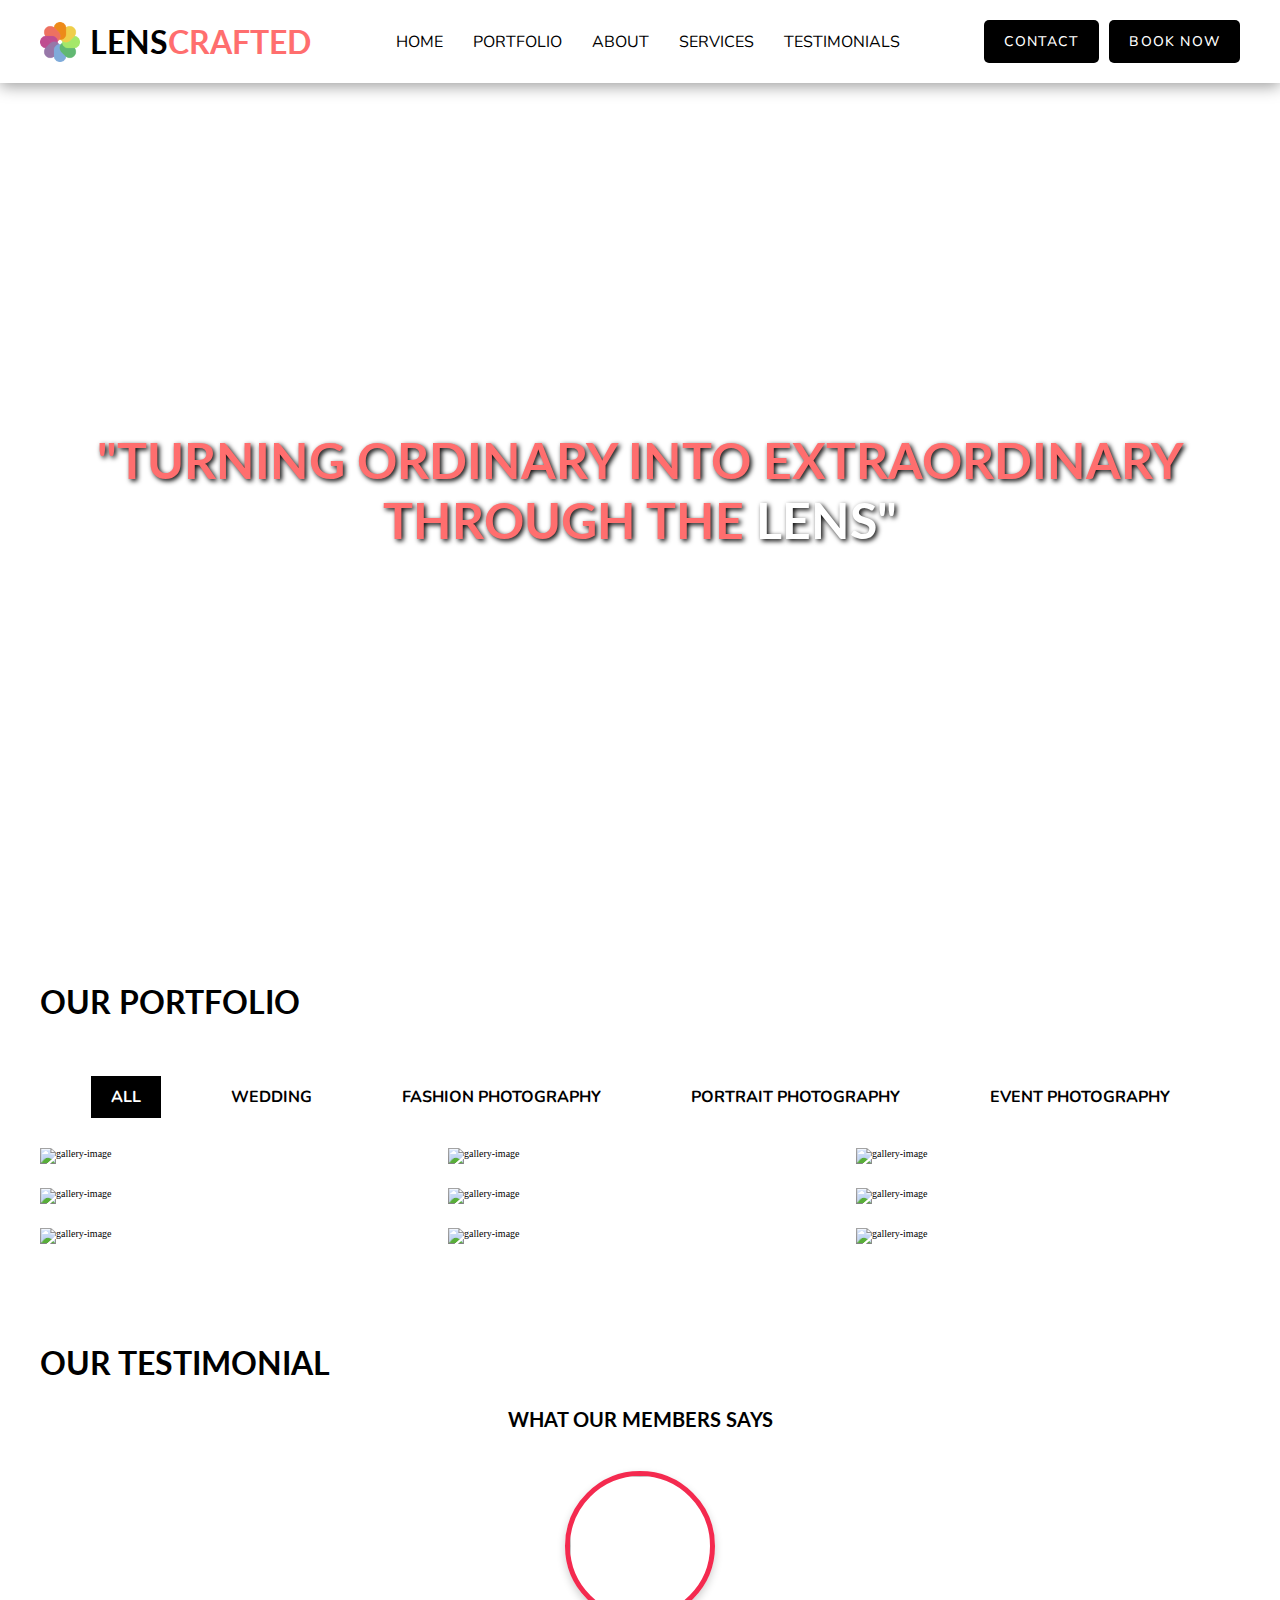
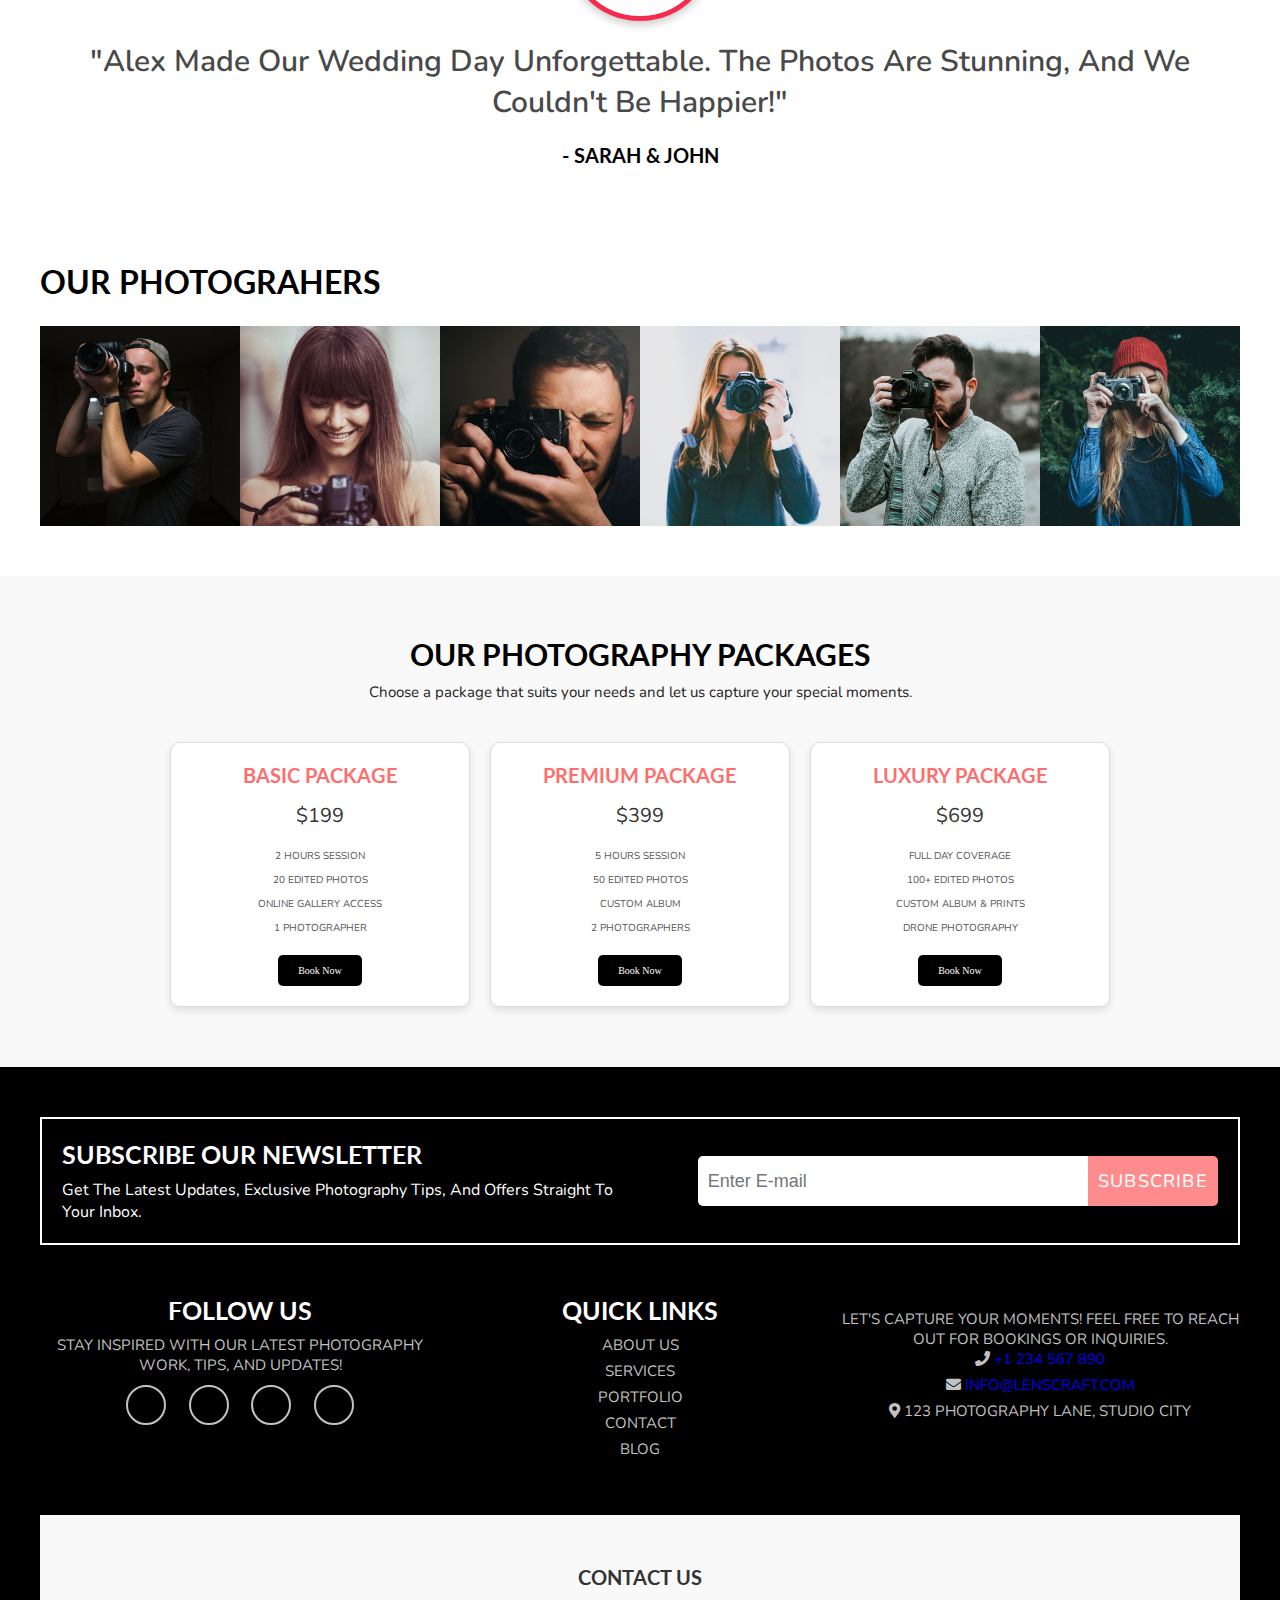
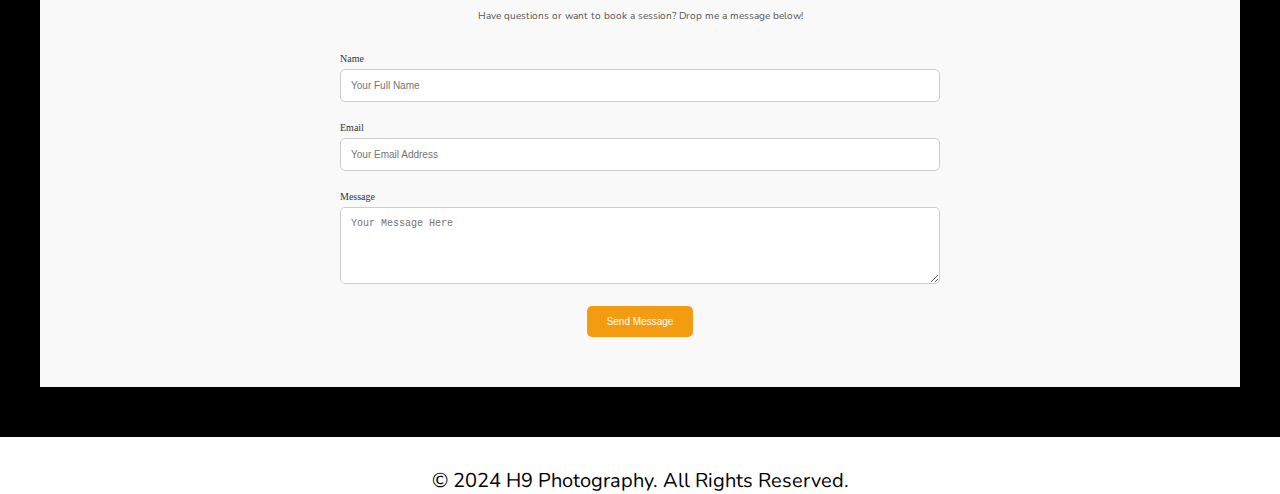
==== photohd-studio-website-main/index.html @ ce619e02 "Initial commit" ====
<!DOCTYPE html>
<html lang="en">

<head>

    <meta charset="UTF-8">
    <meta http-equiv="X-UA-Compatible" content="IE=edge">
    <meta name="viewport" content="width=device-width, initial-scale=1.0">

    <!-------------------------------------------------
        Title
    --------------------------------------------------->
    <title>PhotoHD Studio</title>


    <!-------------------------------------------------
       Link Favicon
    -------------------------------------------------->
    <link rel="icon" type="image/png" href="assets/images/photography.png">
    <link href="https://cdnjs.cloudflare.com/ajax/libs/font-awesome/5.15.4/css/all.min.css" rel="stylesheet">



    <!---------------------------------------------------
       Link External Custom Style Sheets
    ----------------------------------------------------->
    <link rel="stylesheet" href="css/utils.css">
    <link rel="stylesheet" href="css/style.css">
    <link rel="stylesheet" href="css/media-queries.css">



</head>

<body>

    <!---------------------------------------------------------
        Position Fixed Elements (Following Elements Remain Fixed At One Place) Start
    ---------------------------------------------------------->

    <!---------------------------------------------------------
        Open Menubar Button to Open Menubar On Mobiles
    ---------------------------------------------------------->
    <span class="open-menubar-btn"></span>
    <!---------------------------------------------------------
       Position Fixed Elements (Following Elements Remain Fixed At One Place) End
    ---------------------------------------------------------->


    <!---------------------------------------------------------
        Wrapper Start
    ---------------------------------------------------------->
    <div class="wrapper">


        <!---------------------------------------------------------
             Navbar Start
        ---------------------------------------------------------->
        <nav class="navbar">

            <div class="navbar-inner max-width flex">

                <!---------------------------------------------------------
                    Logo Start
                ---------------------------------------------------------->
                <div class="logo">
                    <img src="assets/images/photos.png" alt="H9 Logo" class="logo-img">
                    <h1>Lens<span class="blue-text">Crafted</span></h1>
                </div>

                <!---------------------------------------------------------
                    Menubar Start (Nav-lnks)
                ---------------------------------------------------------->
                <div class="menubar">
                    <span class="close-menubar-btn"></span>
                    <ul class="flex">
                        <li>
                            <a href="#"><span class="red-text">Home</span></a>
                        </li>
                        <li>
                            <a href="#gallery-section">Portfolio</a>
                        </li>
                        <li>
                            <a href="/">About</a>
                        </li>
                        <li>
                            <a href="/">Services</a>
                        </li>
                        <li>
                            <a href="#testimonials">Testimonials</a>
                        </li>
                    </ul>
                </div>

                <!---------------------------------------------------------
                    Navbar Buttons
                ---------------------------------------------------------->
                <div class="navbar-btns">
                    <button class="common-btn">Contact</button>
                    <button class="common-btn">Book Now</button>
                </div>

            </div>

        </nav>
        <!---------------------------------------------------------
            Navbar End
        ---------------------------------------------------------->


        <!---------------------------------------------------------
           Hero Section Start
        ---------------------------------------------------------->
        <header>

            <section id="hero-section" class="flex">

                <!-- <span class="camera-icon"><i class="fa fa-camera" aria-hidden="true"></i></span> -->
                <h1><span class="blue-text">"Turning ordinary into extraordinary through the</span> lens"</h1>

                <!-- <div class="input-btn-box">
                    <input type="text" placeholder="Search......"><button class="common-btn">Search</button>
                </div> -->

            </section>

        </header>
        <!---------------------------------------------------------
             Hero Section End
        ---------------------------------------------------------->


        <!---------------------------------------------------------
             Gallery Section Start
        ---------------------------------------------------------->
        <section id="gallery-section">


            <div class="gallery-inner max-width">

                <h1 class="section-heading">Our<span class="red-text"> Portfolio</span></h1>

                <!---------------------------------------------------------
                     Gallery Section Menubar
                ---------------------------------------------------------->
                <div class="gallery-menubar">
                    <ul class="flex">
                        <li class="active">All</li>
                        <li>Wedding</li>
                        <li>Fashion Photography</li>
                        <li>Portrait Photography</li>
                        <li>Event Photography</li>
                    </ul>
                </div>

                <!---------------------------------------------------------
                     Gallery Section Images Container
                ---------------------------------------------------------->
                <div class="gallery-imgs-container flex">
                    <img src="https://cdn.pixabay.com/photo/2016/02/06/17/29/wedding-1183271_1280.jpg" alt="gallery-image" data-image="nature">
                    <img src="https://cdn.pixabay.com/photo/2022/04/19/03/33/marriage-7141823_1280.jpg" alt="gallery-image" data-image="nature">
                    <img src="https://cdn.pixabay.com/photo/2016/03/26/22/13/man-1281562_1280.jpg" alt="gallery-image" data-image="fashion">
                    <img src="https://cdn.pixabay.com/photo/2023/08/13/00/09/woman-8186582_1280.jpg" alt="gallery-image" data-image="fashion">
                    <img src="https://cdn.pixabay.com/photo/2023/10/16/06/21/white-butterfly-8318526_1280.jpg" alt="gallery-image" data-image="wedding">
                    <img src="https://cdn.pixabay.com/photo/2017/12/08/11/53/event-party-3005668_1280.jpg" alt="gallery-image" data-image="nature">
                    <img src="https://cdn.pixabay.com/photo/2022/08/02/18/30/birthday-party-7361026_1280.jpghttps://cdn.pixabay.com/photo/2022/08/02/18/30/birthday-party-7361026_1280.jpg" alt="gallery-image" data-image="wedding">
                    <img src="https://cdn.pixabay.com/photo/2021/12/08/07/27/tiktok-party-6854891_1280.jpg" alt="gallery-image" data-image="fashion">
                    <img src="https://cdn.pixabay.com/photo/2017/07/12/15/45/childrens-decoration-2497317_960_720.jpg" alt="gallery-image" data-image="wedding">
                </div>

            </div>

        </section>
        <!---------------------------------------------------------
             Gallery Section End
        ---------------------------------------------------------->


        <!---------------------------------------------------------
             Testimonials Section Start
        ---------------------------------------------------------->
        <section id="testimonials" class="max-width">

            <div class="testimonials-inner max-width">

                <h1 class="section-heading">Our<span class="red-text"> testimonial</span></h1>

                <!---------------------------------------------------------
                      Testimonials Section Info
                ---------------------------------------------------------->
                <div class="testimonial-info">
                    <h3>What Our Members Says</h3>
                    <img src="https://cdn.pixabay.com/photo/2022/10/21/03/29/relationship-7536124_1280.jpg" alt="">
                    <p>"Alex made our wedding day unforgettable. The photos are stunning, and we couldn't be happier!"</p>
                    <h2>- Sarah & John</h2>
                </div>

            </div>

        </section>
        <!---------------------------------------------------------
             Testimonials Section End
        ---------------------------------------------------------->


        <!---------------------------------------------------------
             Members Section Start
        ---------------------------------------------------------->
        <section id="members-section">

            <div class="members-inner max-width">

                <h1 class="section-heading">Our <span class="red-text">Photograhers</span></h1>

                <!---------------------------------------------------------
                   Members Section Images Container    
                ---------------------------------------------------------->
                <div class="members-imgs-container flex">
                    <img src="assets/images/team1.jpg" alt="member">
                    <img src="assets/images/team2.jpg" alt="member">
                    <img src="assets/images/team3.jpg" alt="member">
                    <img src="assets/images/team4.jpg" alt="member">
                    <img src="assets/images/team5.jpg" alt="member">
                    <img src="assets/images/team6.jpg" alt="member">
                </div>

            </div>

        </section>
        <!---------------------------------------------------------
            Members Section End
        ---------------------------------------------------------->

        <section class="packages" id="packages">
            <div class="container">
              <h2>Our Photography Packages</h2>
              <p class="section-description">Choose a package that suits your needs and let us capture your special moments.</p>
              
              <div class="package-cards">
                <!-- Basic Package -->
                <div class="package-card">
                  <h3>Basic Package</h3>
                  <p class="price">$199</p>
                  <ul>
                    <li>2 Hours Session</li>
                    <li>20 Edited Photos</li>
                    <li>Online Gallery Access</li>
                    <li>1 Photographer</li>
                  </ul>
                  <a href="#contact" class="btn-book">Book Now</a>
                </div>
                
                <!-- Premium Package -->
                <div class="package-card">
                  <h3>Premium Package</h3>
                  <p class="price">$399</p>
                  <ul>
                    <li>5 Hours Session</li>
                    <li>50 Edited Photos</li>
                    <li>Custom Album</li>
                    <li>2 Photographers</li>
                  </ul>
                  <a href="#contact" class="btn-book">Book Now</a>
                </div>
                
                <!-- Luxury Package -->
                <div class="package-card">
                  <h3>Luxury Package</h3>
                  <p class="price">$699</p>
                  <ul>
                    <li>Full Day Coverage</li>
                    <li>100+ Edited Photos</li>
                    <li>Custom Album & Prints</li>
                    <li>Drone Photography</li>
                  </ul>
                  <a href="#contact" class="btn-book">Book Now</a>
                </div>
              </div>
            </div>
          </section>
          
        


        <!---------------------------------------------------------
            Footer Start
        ---------------------------------------------------------->
        <footer>

            <div class="footer-inner max-width">

                <!---------------------------------------------------------
                      Footer Subscribe Start
                ---------------------------------------------------------->
                <div class="subscribe-email-box flex">
                    <div class="subscribe-email-left">
                        <h1>Subscribe our newsletter</h1>
                        <p>Get the latest updates, exclusive photography tips, and offers straight to your inbox.</p>
                    </div>
                    <div class="subscribe-email-right">
                        <div class="email-btn-box"> <input type="email" placeholder="Enter E-mail"><button
                                class="commn-btn">subscribe</button>
                        </div>
                    </div>
                </div>
                <!---------------------------------------------------------
                      Footer Subscribe End
                ---------------------------------------------------------->

                <!---------------------------------------------------------
                      Footer Links Start
                ---------------------------------------------------------->
                <div class="footer-infos-row flex">
                    <div class="footer-info-col">
                        <h2>Follow us</h2>
                        <p>Stay inspired with our latest photography work, tips, and updates!</p>
                        <div class="social-media-icons">
                            <a href="/" target="_blank"><i
                                    class="fa fa-facebook" aria-hidden="true"></i></a>
                            <a href="/" target="_blank"><i
                                    class="fa fa-instagram" aria-hidden="true"></i></a>
                            <a href="/" target="_blank"><i class="fa fa-whatsapp"
                                    aria-hidden="true"></i></a>
                            <a href="/" target="_blank"><i class="fa fa-twitter"
                                    aria-hidden="true"></i></a>
                        </div>
                    </div>
                    <div class="footer-info-col">
                        <h2>quick links</h2>
                        <ul>
                            <li>About Us</li>
                            <li>Services</li>
                            <li>Portfolio</li>
                            <li>Contact</li>
                            <li>Blog</li>
                        </ul>

                    </div>
                    <!-- <div class="footer-info-col">
                        <h2>details</h2>
                        <ul>
                            <li>photgraphy</li>
                            <li>videography</li>
                            <li>movies</li>
                            <li>printing</li>
                            <li>events</li>
                        </ul>
                    </div>
                    <div class="footer-info-col">
                        <h2>help and support</h2>
                        <ul>
                            <li>privacy policy</li>
                            <li>technical support</li>
                            <li>terms and conditions</li>
                            <li>Testimonial</li>
                            <li>customer care</li>
                        </ul>
                    </div> -->

                    <div class="footer-info-col">
                        <h3>Contact Me</h3>
                        <p>Let's capture your moments! Feel free to reach out for bookings or inquiries.</p>
                        <ul>
                          <li><i class="fas fa-phone"></i> <a href="tel:+1234567890">+1 234 567 890</a></li>
                          <li><i class="fas fa-envelope"></i> <a href="mailto:info@lenscraft.com">info@lenscraft.com</a></li>
                          <li><i class="fas fa-map-marker-alt"></i> 123 Photography Lane, Studio City</li>
                        </ul>
                      </div>
                  
                      <!-- Social Media Links -->
                      

                </div>
                <section class="contact-form">
                    <div class="container">
                      <h2>Contact Us</h2>
                      <p>Have questions or want to book a session? Drop me a message below!</p>
                  
                      <form action="https://formspree.io/f/xzzblbjv" method="POST">
                        <div class="form-group">
                          <label for="name">Name</label>
                          <input type="text" id="name" name="name" placeholder="Your Full Name" required>
                        </div>
                  
                        <div class="form-group">
                          <label for="email">Email</label>
                          <input type="email" id="email" name="email" placeholder="Your Email Address" required>
                        </div>
                  
                        <div class="form-group">
                          <label for="message">Message</label>
                          <textarea id="message" name="message" rows="5" placeholder="Your Message Here" required></textarea>
                        </div>
                  
                        <button type="submit" class="btn-submit">Send Message</button>
                      </form>
                    </div>
                  </section>
                  
                <!---------------------------------------------------------
                      Footer Links End
                ---------------------------------------------------------->

            </div>

        </footer>
        <!-- <div class="social-media-images">
            <a href="/" target="_blank"><img
                    src="assets/images/instagram (7).png" alt="social-icon"></a>
            <a href="/" target="_blank"><img src="assets/images/pinterest (1).png"
                    alt="social-icon"></a>
            <a href="/" target="_blank"><img src="assets/images/facebook (9).png"
                    alt="social-icon"></a>
            <a href="/" target="_blank"><img src="assets/images/twitter (4).png"
                    alt="social-icon"></a>
        </div> -->
        <div class="footer-bottom">
            <p>&copy; 2024 H9 Photography. All Rights Reserved.</p>
          </div>
        <!---------------------------------------------------------
            Footer End
        ---------------------------------------------------------->

    </div>
    <!---------------------------------------------------------
        Wrapper End
    ---------------------------------------------------------->


    <!--------------------------------------------------------------------------------
       Javascript Cdns And Files For Icons And Other Sources And External Custom Js Files
    ---------------------------------------------------------------------------------->


    <!---------------------------------------------------
       Link External Custom Js Files
    ----------------------------------------------------->
    <script src="js/script.js"></script>


    <!---------------------------------------------------
       Font Awesome Cdn For Icons
    ----------------------------------------------------->
    <script src="https://kit.fontawesome.com/8769ee6e50.js" crossorigin="anonymous"></script>

</body>

</html>
---- photohd-studio-website-main/css/utils.css ----
/*******************************************
   Utilities Classes Start
*******************************************/
.max-width {
    max-width: 1200px;
    margin-inline: auto;
}

.flex {
    display: flex;
    align-items: center;
    justify-content: space-between;
    flex-wrap: wrap;
}

.red-text {
    color: var(--dark-red);
}

.blue-text {
    color: #ff6e6e;
}

.common-btn {
    font-family: var(--font-family-2);
    font-weight: 500;
    font-size: 1.4rem;
    background-color: #000000;
    color: var(--white);
    text-transform: uppercase;
    letter-spacing: 1.2px;
}

.commn-btn {
    font-family: var(--font-family-2);
    font-weight: 500;
    font-size: 1.4rem;
    background-color: #ff8c8c;
    color: var(--white);
    text-transform: uppercase;
    letter-spacing: 1.2px;

}

@media (hover:hover) {
    .common-btn:hover {
        background-color: #da321f;
    }
}

.section-heading {
    color: var(--black);
    text-shadow: 3px 3px 5px 0px black;
    font-size: 3.2rem;
    text-transform: uppercase;
    margin: 2.5rem 0;
}

/*******************************************
   Utilities Classes End
*******************************************/
---- photohd-studio-website-main/css/style.css ----
/**********************************************************
  Add Google Fonts
**********************************************************/
@import url('https://fonts.googleapis.com/css2?family=Lato:wght@400;700&family=Nunito:wght@400;500;600');


/**********************************************************
  Reset Default Properties Start
**********************************************************/
*,
*::before,
*::after {
    margin: 0;
    padding: 0;
    box-sizing: border-box;
}

::-webkit-scrollbar {
    width: 1rem;
  }
  
  ::-webkit-scrollbar-track {
    box-shadow: 0 0 .4rem rgba(0, 0, 0, 0.288) inset;
    background-color: var(--white);
    border-radius: 5rem;
  }
  
  ::-webkit-scrollbar-thumb {
    background-color: var(--dark-red);
    border-radius: 7rem;
  }



html {
    font-size: 62.5%;
    /* Now 1rem = 10px */
    overflow-x: hidden;
    scroll-behavior: smooth;
}

body{
    overflow: hidden;
}


/**********************************************************
    Reset Default Properties End
**********************************************************/


/**********************************************************
    Variables Start
**********************************************************/
:root {

    /* Theme Colors */
    --black: #000;
    --white: #fff;
    --dark-red: #000000;


    /* Theme Fonts */
    --font-family-1: 'Lato', sans-serif;
    --font-family-2: 'Nunito', sans-serif;
}

/**********************************************************
    Variables End
**********************************************************/


/**********************************************************
  Common Properties to Frequently Used Elements Start
**********************************************************/
a {
    text-decoration: none;
    display: inline-block;
}

button {
    border: 0;
    outline: none;
    cursor: pointer;
    transition: all .3s linear;
}

li {
    list-style-type: none;
    font-family: var(--font-family-2);
    text-transform: uppercase;
    transition: all 0.3s linear;
}

h1,
h2,
h3,
h4 {
    font-family: var(--font-family-1);
    text-transform: uppercase;
}

p {
    font-family: var(--font-family-2);
}

input {
    border: none;
}

input:focus {
    outline: none;
}

img {
    display: inline-block;
}

/**********************************************************
  Common Properties to Frequently Used Elements End
**********************************************************/


/*****************************************************************************************
  Actual Document Styling Start
*****************************************************************************************/


/**********************************************************
  Styling Position Fixed Elements Start
**********************************************************/

/**********************************************************
  Open Menubar Button to Open Menubar On Mobiles
**********************************************************/

.open-menubar-btn {
    display: block;
    position: fixed;
    bottom: 0;
    left: 50%;
    transform: translate(-50%, 50%) rotate(45deg);
    width: 5rem;
    height: 5rem;
    background-color: var(--dark-red);
    z-index: 10;
}

.open-menubar-btn::before,
.close-menubar-btn::before {
    content: "";
    top: 50%;
    left: 50%;
    width: 50%;
    height: 50%;
    background-color: var(--white);
    transform: translate(-50%, -50%);
    position: absolute;
}

.close-menubar-btn {
    position: absolute;
    width: 5rem;
    height: 5rem;
    background-color: var(--white);
    transform: translate(-50%, -50%) rotate(45deg);
    left: 50%;
    top: 0;
}

.open-menubar-btn,
.close-menubar-btn {
    display: none;
}

.close-menubar-btn::before {
    background-color: var(--dark-red);
}

/**********************************************************
  Styling Position Fixed Elements End
**********************************************************/


/**********************************************************
  Wrapper Start
**********************************************************/
.wrapper {
    width: 100vw;
    height: auto;
}

/**********************************************************
    Wrapper End
**********************************************************/


/**********************************************************
  Navbar Start
**********************************************************/
.navbar {
    position: sticky;
    top: 0;
    left: 0;
    width: 100%;
    background-color: var(--white);
    z-index: 10;
    box-shadow: 0 3px 15px rgba(0, 0, 0, 0.4);
}


/**********************************************************
  Navbar Inner
**********************************************************/
.navbar-inner {
    padding: 2rem 0;
    position: relative;
}

.logo {
    display: flex;
    align-items: center; /* Vertically align the image and text */
    gap: 10px; /* Spacing between the image and text */
  }

.navbar-inner .logo h1 {
    color: var(--black);
    font-size: 3.2rem;
}

.navbar-inner .logo-img {
    width: 40px; /* Adjust size as needed */
    height: 40px; /* Maintain aspect ratio with equal width and height */
    object-fit: cover; /* Ensures the image fits the container */
  }


/**********************************************************
  Menubar Start
**********************************************************/
.menubar ul.flex {
    gap: 3rem;
}

.menubar ul li a {
    font-size: 1.6rem;
    color: var(--black);
    transition: all 0.3s linear;
}

@media (hover:hover) {
    .menubar ul li a:hover {
        color: var(--dark-red);
    }
}


/**********************************************************
  Navbar Buttons Start
**********************************************************/
.navbar-btns button {
    border-radius: 5px;
    padding: 1.2rem 2rem;
}

.navbar-btns button:first-child {
    margin-right: 0.8rem;
}

/**********************************************************
  Navbar End
**********************************************************/


/**********************************************************
  Hero Section Start
**********************************************************/
#hero-section {
    min-height: calc(100vh - 7.6rem);
    background-image: url("https://cdn.pixabay.com/photo/2021/04/05/19/55/wedding-6154519_1280.jpg");
    background-size: cover;
    background-attachment: fixed;
    background-repeat: no-repeat;
    background-position: center;
    /* animation: changeGradient 16s linear infinite alternate; */
}

#hero-section.flex {
    justify-content: center;
    flex-direction: column;
}

#hero-section .camera-icon {
    font-size: 6rem;
    color: var(--white);
}

#hero-section h1 {
    color: var(--white);
    font-size: 5rem;
    text-shadow: 2px 2px 5px var(--black);
    margin: 2rem 0 3rem 0;
    font-variant: small-caps;
    text-align: center;
}

#hero-section .input-btn-box {
    width: 60%;
    height: 5rem;
}

#hero-section .input-btn-box input {
    width: 78%;
    height: 100%;
    padding: 1rem;
    font-size: 1.8rem;
    background-color: var(--white);
    border-radius: 5px 0px 0px 5px;
}

#hero-section .input-btn-box input::placeholder {
    color: var(--black);
}

#hero-section .input-btn-box button {
    width: 22%;
    height: 100%;
    border-radius: 0px 5px 5px 0px;
    font-size: 1.8rem;
}

/**********************************************************
  Hero Section End
**********************************************************/



/**********************************************************
  Gallery Section Start
**********************************************************/
#gallery-section {
    padding: 5rem 0;
}


/**********************************************************
  Gallery Section Menubar
**********************************************************/
.gallery-menubar ul.flex {
    justify-content: center;
    padding: 3rem 0;
    gap: 5rem;
}

.gallery-menubar ul li {
    font-size: 1.6rem;
    font-weight: 700;
    padding: 1rem 2rem;
    transition: all .3s linear;
    cursor: pointer;
}

.gallery-menubar ul li.active,
.gallery-menubar ul li:hover {
    background-color: var(--dark-red);
    color: var(--white);
}

/**********************************************************
  Gallery Section Images Container
**********************************************************/
.gallery-imgs-container img {
    width: 32%;
    margin-bottom: 2%;
    transition: all 0.3s linear;
}

.gallery-imgs-container img.animate {
    animation: zoom 0.4s ease-in 1;
}

@media (hover:hover) {

    .gallery-imgs-container img:hover {
        filter: drop-shadow(8px 13px 10px rgba(0, 0, 0, 0.9));
        cursor: pointer;
    }
}

/**********************************************************
  Gallery Section End
**********************************************************/


/**********************************************************
  Testimonials Section Start
**********************************************************/
#testimonials-section {
    padding: 5rem 0;
}

/**********************************************************
  Testimonials Section Info
**********************************************************/
.testimonial-info {
    text-align: center;
}

.testimonial-info h3 {
    font-size: 2rem;
    margin: 2rem 0;
}

.testimonial-info img {
    width: 20rem;
    margin: 2rem 0;
}

.testimonial-info p {
    color: rgb(73, 73, 73);
    font-size: 3rem;
    text-transform: capitalize;
    font-weight: 600;
}

.testimonial-info h2 {
    font-size: 2rem;
    margin: 2rem 0;
}

/**********************************************************
  Testimonials Section End
**********************************************************/


/**********************************************************
  Members Section Start
**********************************************************/
#members-section {
    padding: 5rem 0;
}

.members-imgs-container img {
    width: 16.66%;
    transition: all 0.4s linear;
}

@media (hover:hover) {

    .members-imgs-container img:hover {
        transform: scale(1.1, 1.1);
    }

}

/**********************************************************
  Members Section End
**********************************************************/


/**********************************************************
  Social Media Images Start
**********************************************************/
.social-media-images {
    margin: 2rem 0;
    text-align: center;
}

.social-media-images a {
    margin-inline: 2rem;
}

.social-media-images img {
    width: 5rem;
}

/**********************************************************
  Social Media Images End
**********************************************************/



/**********************************************************
  Footer Start
**********************************************************/
footer {
    background-color: var(--black);
    padding: 5rem 0;
}

.footer-inner .subscribe-email-box {
    padding: 2rem;
    border: 2px solid var(--white);
    margin-bottom: 5rem;
}

.subscribe-email-left,
.subscribe-email-right {
    width: 50%;
}

.subscribe-email-left h1 {
    color: white;
    text-transform: uppercase;
    font-size: 2.5rem;
    margin-bottom: 1rem;
}

.subscribe-email-left p {
    color: var(--white);
    font-size: 1.6rem;
    font-weight: 400;
    text-transform: capitalize;
}

.subscribe-email-right .email-btn-box {
    width: 90%;
    height: 5rem;
    float: right;
}

.subscribe-email-right .email-btn-box input {
    width: 75%;
    height: 100%;
    padding: 1rem;
    font-size: 1.8rem;
    background-color: var(--white);
    border-radius: 5px 0px 0px 5px;
}

.subscribe-email-right .email-btn-box button {
    width: 25%;
    height: 100%;
    border-radius: 0px 5px 5px 0px;
    font-size: 1.8rem;
}

.footer-infos-row.flex {
    align-items: flex-start;
}

.footer-info-col {
    flex: 1;
    text-align: center;
}

.footer-info-col h2 {
    color: var(--white);
    font-size: 2.5rem;
    margin-bottom: 1rem;
}

.footer-info-col p {
    font-size: 1.5rem;
    text-transform: uppercase;
    color: rgb(194, 194, 194);
}

.footer-info-col .social-media-icons a {
    font-size: 1.6rem;
    width: 4rem;
    height: 4rem;
    border-radius: 50%;
    border: 2px solid rgb(194, 194, 194);
    color: rgb(194, 194, 194);
    text-align: center;
    line-height: 3.6rem;
    margin: 1rem;
    transition: all .3s linear;
}

@media (hover:hover) {
    .footer-info-col .social-media-icons a:hover {
        color: var(--black);
        background-color: var(--white);
    }
}

.footer-info-col ul li {
    font-size: 1.5rem;
    margin-bottom: 0.6rem;
    color: rgb(194, 194, 194);
}

/**********************************************************
  Footer End
**********************************************************/



/**********************************************************
  Keyframes For Animations Start
**********************************************************/


/**********************************************************
  Keyframes to Change Gradient In Hero Section Start
**********************************************************/
@keyframes changeGradient {
    0% {
        background-image: linear-gradient(0deg, #e74d3c7b, rgba(0, 0, 0, 0.404)), url("../assets/images/banner1.jpg");
    }

    20% {
        background-image: linear-gradient(10deg, #e74d3c7b, rgba(0, 0, 0, 0.404)), url("../assets/images/banner1.jpg");
    }

    40% {
        background-image: linear-gradient(20deg, #e74d3c7b, rgba(0, 0, 0, 0.404)), url("../assets/images/banner1.jpg");
    }

    60% {
        background-image: linear-gradient(300deg, #e74d3c7b, rgba(0, 0, 0, 0.404)), url("../assets/images/banner1.jpg");
    }

    80% {
        background-image: linear-gradient(40deg, #e74d3c7b, rgba(0, 0, 0, 0.404)), url("../assets/images/banner1.jpg");
    }

    100% {
        background-image: linear-gradient(50deg, #e74d3c7b, rgba(0, 0, 0, 0.404)), url("../assets/images/banner1.jpg");
    }
}

/**********************************************************
  Keyframes to Change Gradient In Hero Section End
**********************************************************/


/**********************************************************
  Keyframes to Zoom Gallery Image When Loaded Start
**********************************************************/
@keyframes zoom {
    from {
        transform: scale(0.7);
    }

    to {
        transform: scale(1);
    }
}

/**********************************************************
  Keyframes to Zoom Gallery Image When Loaded End
**********************************************************/


/**********************************************************
  Keyframes For Animations End
**********************************************************/


/*****************************************************************************************
  Actual Document Styling End
*****************************************************************************************/

.footer .contact ul {
    padding: 0;
    margin: 20px 0 0;
  }
  
  .footer .contact ul li {
    margin-bottom: 10px;
    font-size: 1rem;
    display: flex;
    align-items: center;
    gap: 10px;
  }
  
  .footer .contact ul li a {
    color: #f39c12;
    transition: color 0.3s ease;
  }
  
  .footer .contact ul li a:hover {
    color: #e67e22;
  }
  
  /* Social Media Links */
  .footer .social ul {
    display: flex;
    justify-content: center;
    gap: 15px;
    margin: 20px 0;
  }
  
  .footer .social ul li a {
    font-size: 1.5rem;
    color: #fff;
    transition: color 0.3s ease;
  }
  
  .footer .social ul li a:hover {
    color: #f39c12;
  }

  /* Contact Form Section */
.contact-form {
    background: #f9f9f9;
    padding: 50px 25px;
    text-align: center;
    margin-top: 50px;
  }
  
  .contact-form .container {
    max-width: 600px;
    margin: 0 auto;
  }
  
  .contact-form h2 {
    font-size: 2rem;
    margin-bottom: 20px;
    color: #333;
  }
  
  .contact-form p {
    font-size: 1rem;
    margin-bottom: 30px;
    color: #555;
  }
  
  /* Form Group */
  .contact-form .form-group {
    margin-bottom: 20px;
    text-align: left;
  }
  
  .contact-form .form-group label {
    font-size: 1rem;
    color: #333;
    margin-bottom: 5px;
    display: block;
  }
  
  .contact-form .form-group input,
  .contact-form .form-group textarea {
    width: 100%;
    padding: 10px;
    font-size: 1rem;
    border: 1px solid #ccc;
    border-radius: 5px;
    box-sizing: border-box;
  }
  
  .contact-form .form-group textarea {
    resize: vertical;
  }
  
  /* Submit Button */
  .contact-form .btn-submit {
    background: #f39c12;
    color: #fff;
    border: none;
    padding: 10px 20px;
    font-size: 1rem;
    border-radius: 5px;
    cursor: pointer;
    transition: background 0.3s ease;
  }
  
  .contact-form .btn-submit:hover {
    background: #e67e22;
  }
  
  /* Responsive Design */
  @media (max-width: 768px) {
    .contact-form {
      padding: 30px 15px;
    }
  }
  
  .footer-bottom {
    /* border-top: 1px solid #444; */
    text-align: center;
    margin-top: 20px;
    padding-top: 10px;
    font-size: 20px;
    color: #000000;
  }

  .testimonial-info img {
    /* Size adjustments */
    width: 150px; /* Set the desired width */
    height: 150px; /* Set the desired height */
    object-fit: cover; /* Ensures the image fits while maintaining aspect ratio */
    
    /* Shape adjustments */
    border-radius: 50%; /* Makes the image circular */
    border: 5px solid #f42a4f; /* Adds a border around the image */
    box-shadow: 0 4px 8px rgba(0, 0, 0, 0.2); /* Optional: Adds a shadow effect */
  }


  /* Packages Section */
.packages {
    background: #f9f9f9;
    padding: 60px 20px;
    text-align: center;
  }
  
  .packages h2 {
    font-size: 3rem;
    color: #000000;
    margin-bottom: 10px;
  }
  
  .packages .section-description {
    font-size: 1.5rem;
    color: #232222;
    margin-bottom: 40px;
  }
  
  .package-cards {
    display: flex;
    justify-content: center;
    gap: 20px;
    flex-wrap: wrap;
  }
  
  .package-card {
    background: #fff;
    border: 1px solid #ddd;
    border-radius: 10px;
    box-shadow: 0 4px 8px rgba(0, 0, 0, 0.1);
    padding: 20px;
    width: 300px;
    transition: transform 0.3s ease, box-shadow 0.3s ease;
  }
  
  .package-card:hover {
    transform: translateY(-10px);
    box-shadow: 0 6px 12px rgba(0, 0, 0, 0.2);
  }
  
  .package-card h3 {
    font-size: 2rem;
    color: #ff6e6e;
    margin-bottom: 15px;
  }
  
  .package-card .price {
    font-size: 2rem;
    color: #333;
    margin-bottom: 15px;
  }
  
  .package-card ul {
    list-style: none;
    padding: 0;
    margin: 20px 0;
  }
  
  .package-card ul li {
    font-size: 1rem;
    color: #555;
    margin-bottom: 10px;
  }
  
  .package-card .btn-book {
    display: inline-block;
    background: #000000;
    color: #fff;
    padding: 10px 20px;
    font-size: 1rem;
    border-radius: 5px;
    text-decoration: none;
    transition: background 0.3s ease;
  }
  
  .package-card .btn-book:hover {
    background: #ff90ae;
  }
  
  /* Responsive Design */
  @media (max-width: 768px) {
    .package-cards {
      flex-direction: column;
      align-items: center;
    }
  }
---- photohd-studio-website-main/css/media-queries.css ----
/*****************************************************
    Media Queries Start
*****************************************************/

@media only screen and (max-width:1100px) and (max-height:800px) {
    html {
        font-size: 60%;
    }

    .max-width {
        width: 90%;
    }

    #hero-section {
        padding: 0 2rem;
    }

    .subscribe-email-right .email-btn-box input,
    .subscribe-email-right .email-btn-box button {
        font-size: 1.4rem;
    }
}

@media only screen and (max-width:1100px) and (min-height:801px) {
    html {
        font-size: 100%;
    }

    .max-width {
        width: 90%;
    }

    .navbar-inner.flex {
        justify-content: center;
    }

    .menubar {
        margin: 3rem 0;
    }

    #hero-section {
        padding: 0 1rem;
    }

    #hero-section .input-btn-box {
        width: 80%;
    }

    .gallery-imgs-container img {
        width: 49%;
    }

    .members-imgs-container img {
        width: 33.33%;
    }

    .social-media-images img {
        width: 15%;
    }

    .footer-inner .subscribe-email-box {
        padding: 1rem;
    }

    .subscribe-email-left {
        width: 40%;
    }

    .subscribe-email-right {
        width: 60%;
        padding-left: 2%;
    }

    .subscribe-email-left h1,
    .subscribe-email-left p {
        font: 1.4rem;
    }

    .subscribe-email-right .email-btn-box {
        width: 100%;
    }

    .subscribe-email-right .email-btn-box input {
        width: 65%;
        font-size: 1.5rem;
    }

    .subscribe-email-right .email-btn-box button {
        width: 35%;
        font-size: 1.5rem;
    }

    .footer-info-col h2 {
        font-size: 2rem;
    }

    .footer-info-col p {
        font-size: 1.3rem;
    }
}

@media only screen and (max-width:850px) {
    .max-width {
        width: 95%;
    }

    .menubar ul.flex {
        gap: 2.2rem;
    }
}

@media only screen and (max-width:768px) {
    html {
        font-size: 92%;
    }

    .open-menubar-btn,
    .close-menubar-btn {
        display: block;
    }

    .navbar-inner.flex {
        justify-content: space-between;
    }

    .menubar {
        position: fixed;
        top: 100%;
        width: 100vw;
        height: 100vh;
        background-color: var(--dark-red);
        transition: all 0.4s ease-in-out;
        left: 0;
        overflow: hidden;
    }

    .menubar ul {
        height: 100%;
    }

    .menubar ul.flex {
        flex-direction: column;
        justify-content: center;
        align-items: center;
        gap: 6rem;
    }

    .menubar ul li a {
        font-size: 2rem;
        font-weight: 600;
        color: var(--white);
    }

    .menubar ul li a span.red-text {
        color: var(--white);
    }

    #hero-section {
        padding: 1%;
    }

    #hero-section .input-btn-box {
        width: 90%;
    }

    .subscribe-email-left,
    .subscribe-email-right {
        text-align: center;
        width: 100%;
        margin: 1rem auto;
    }

    .subscribe-email-right .email-btn-box input {
        width: 68%;
    }

    .subscribe-email-right .email-btn-box button {
        width: 32%;
    }

    .footer-info-col {
        flex: none;
        width: 48%;
        margin-bottom: 2rem;
    }


}

@media only screen and (max-width:660px) and (max-height:500px) {
    html {
        font-size: 47%;
    }

    .subscribe-email-right .email-btn-box {
        float: none;
        margin: auto;
    }

}

@media only screen and (max-width:660px) and (min-height:500px) {
    html {
        font-size: 90%;
    }

    #hero-section h1 {
        font-size: 4.4rem;
    }

    #hero-section .input-btn-box input {
        width: 68%;
    }

    #hero-section .input-btn-box button {
        width: 32%;
    }

    .gallery-menubar ul.flex {
        gap: 1.5rem;
    }

    .gallery-imgs-container img {
        width: 49%;
    }

    .members-imgs-container img {
        width: 50%;
    }

    .subscribe-email-right .email-btn-box input,
    .subscribe-email-right .email-btn-box button {
        font-size: 1.6rem;
    }
}

@media only screen and (max-width:550px) {
    html {
        font-size: 60%;
    }
}

@media only screen and (max-width:450px) {
    html {
        font-size: 56%;
    }

    #hero-section h1 {
        margin: 5rem 0;
    }

    .gallery-imgs-container img {
        width: 100%;
    }

    .subscribe-email-right .email-btn-box {
        width: 100%;

    }

    .subscribe-email-right .email-btn-box input {
        width: 65%;
    }

    .subscribe-email-right .email-btn-box button {
        width: 35%;
    }

}

@media only screen and (max-width:340px) {
    html {
        font-size: 43%;
    }

    .footer-info-col {
        width: 90%;
        margin-bottom: 3rem;
    }

    .footer-info-col p {
        font-size: 1.5rem;
        padding: 1.5rem;
    }

    .footer-infos-row.flex {
        justify-content: center;
    }
}

@media only screen and (max-width:270px) {
    html {
        font-size: 30%;
    }
}


/*****************************************************
    Media Queries End
*****************************************************/
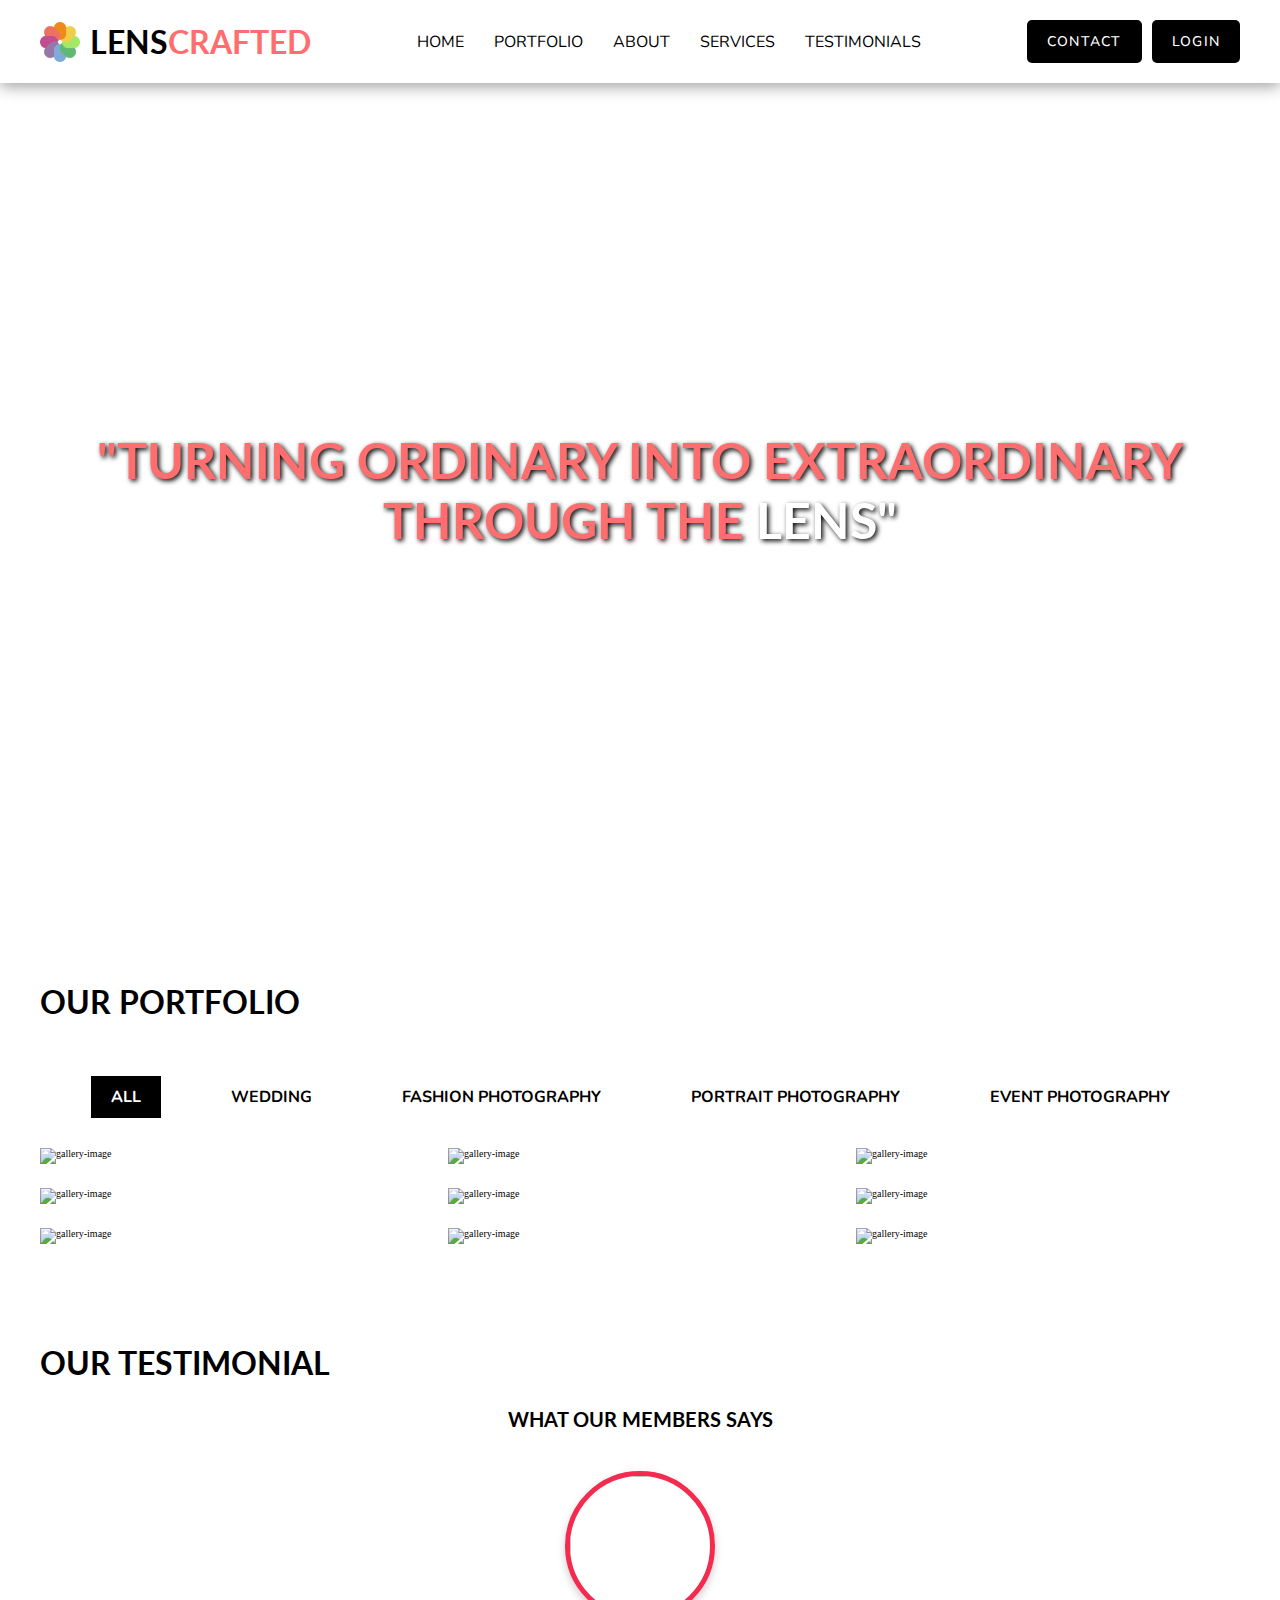
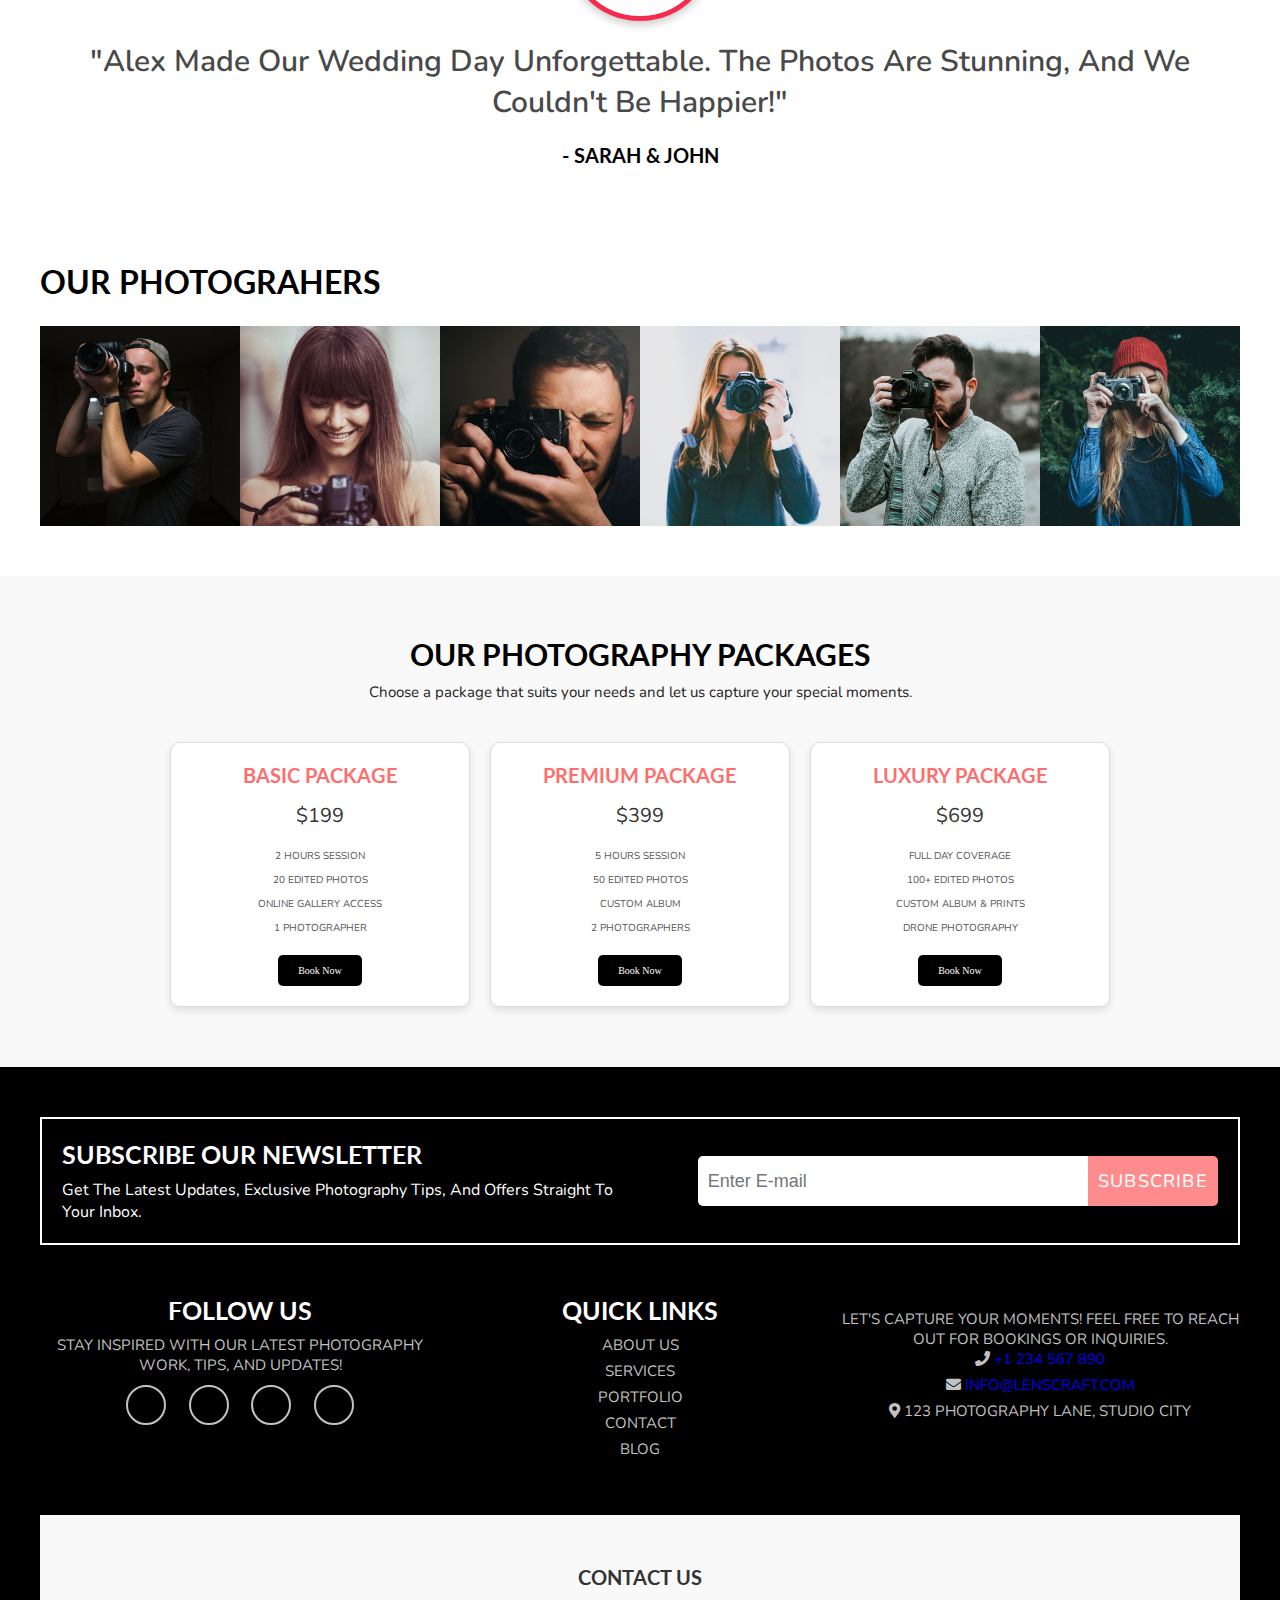
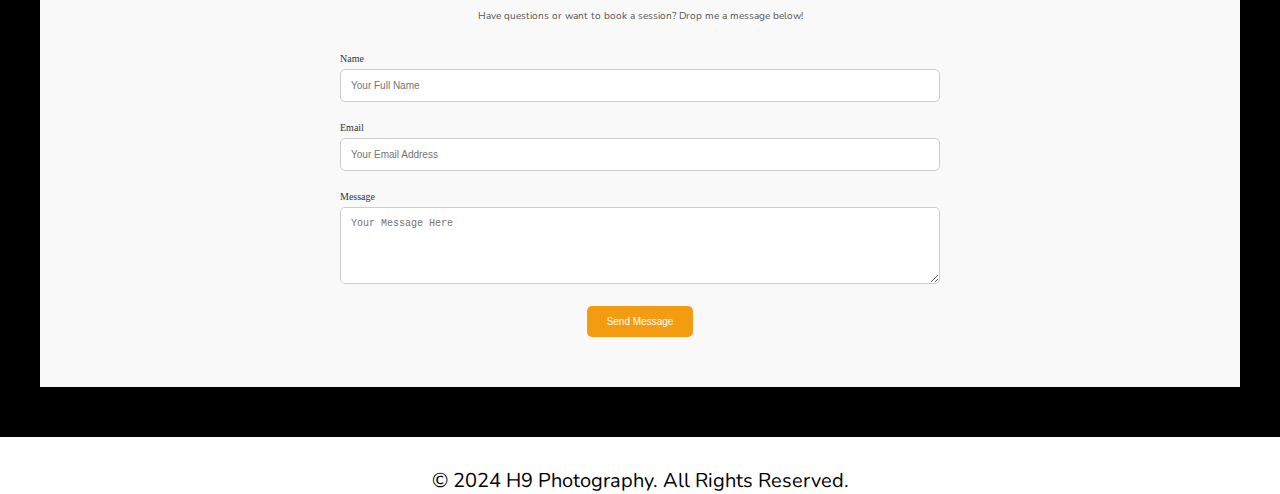
==== commit fa114a7b: "Added Changes" ====
--- a/photohd-studio-website-main/index.html
+++ b/photohd-studio-website-main/index.html
@@ -10,13 +10,13 @@
     <!-------------------------------------------------
         Title
     --------------------------------------------------->
-    <title>PhotoHD Studio</title>
+    <title>Lenscrafted</title>
 
 
     <!-------------------------------------------------
        Link Favicon
     -------------------------------------------------->
-    <link rel="icon" type="image/png" href="assets/images/photography.png">
+    <link rel="icon" type="image/png" href="assets/images/photos.png">
     <link href="https://cdnjs.cloudflare.com/ajax/libs/font-awesome/5.15.4/css/all.min.css" rel="stylesheet">
 
 
@@ -75,19 +75,19 @@
                     <span class="close-menubar-btn"></span>
                     <ul class="flex">
                         <li>
-                            <a href="#"><span class="red-text">Home</span></a>
+                            <a href="index.html"><span class="red-text">Home</span></a>
                         </li>
                         <li>
                             <a href="#gallery-section">Portfolio</a>
                         </li>
                         <li>
-                            <a href="/">About</a>
+                            <a href="about.html">About</a>
                         </li>
                         <li>
-                            <a href="/">Services</a>
+                            <a href="service.html">Services</a>
                         </li>
                         <li>
-                            <a href="#testimonials">Testimonials</a>
+                            <a href="testimonal.html">Testimonials</a>
                         </li>
                     </ul>
                 </div>
@@ -96,8 +96,12 @@
                     Navbar Buttons
                 ---------------------------------------------------------->
                 <div class="navbar-btns">
-                    <button class="common-btn">Contact</button>
-                    <button class="common-btn">Book Now</button>
+                    <button class="common-btn">
+                        <a href="#contact-form">Contact</a>
+                    </button>
+                    <button class="common-btn"><a href="login.html">Login</a></button>
+                    <!-- <a href="login.html" class="common-btn">Login</a> -->
+
                 </div>
 
             </div>
--- a/photohd-studio-website-main/css/utils.css
+++ b/photohd-studio-website-main/css/utils.css
@@ -42,6 +42,10 @@
 
 }
 
+.common-btn a{
+    color: var(--white);
+}
+
 @media (hover:hover) {
     .common-btn:hover {
         background-color: #da321f;
